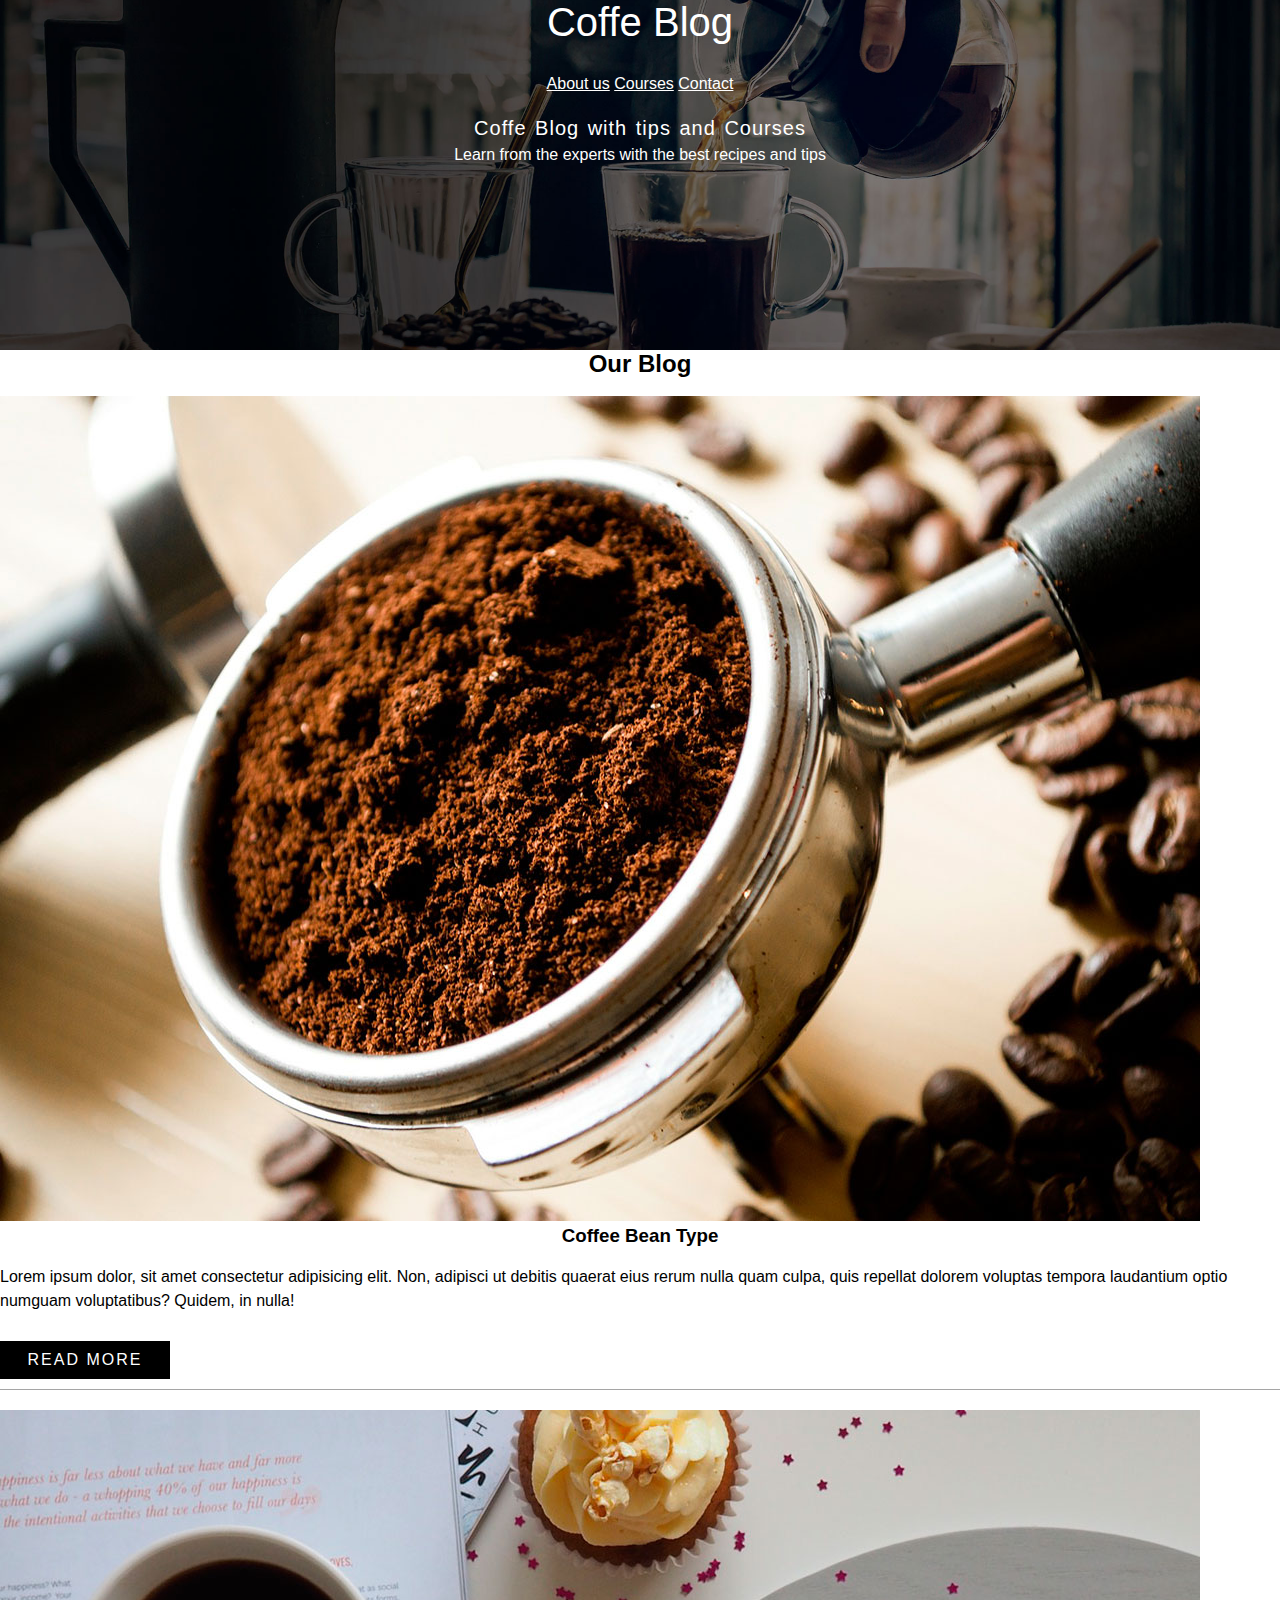
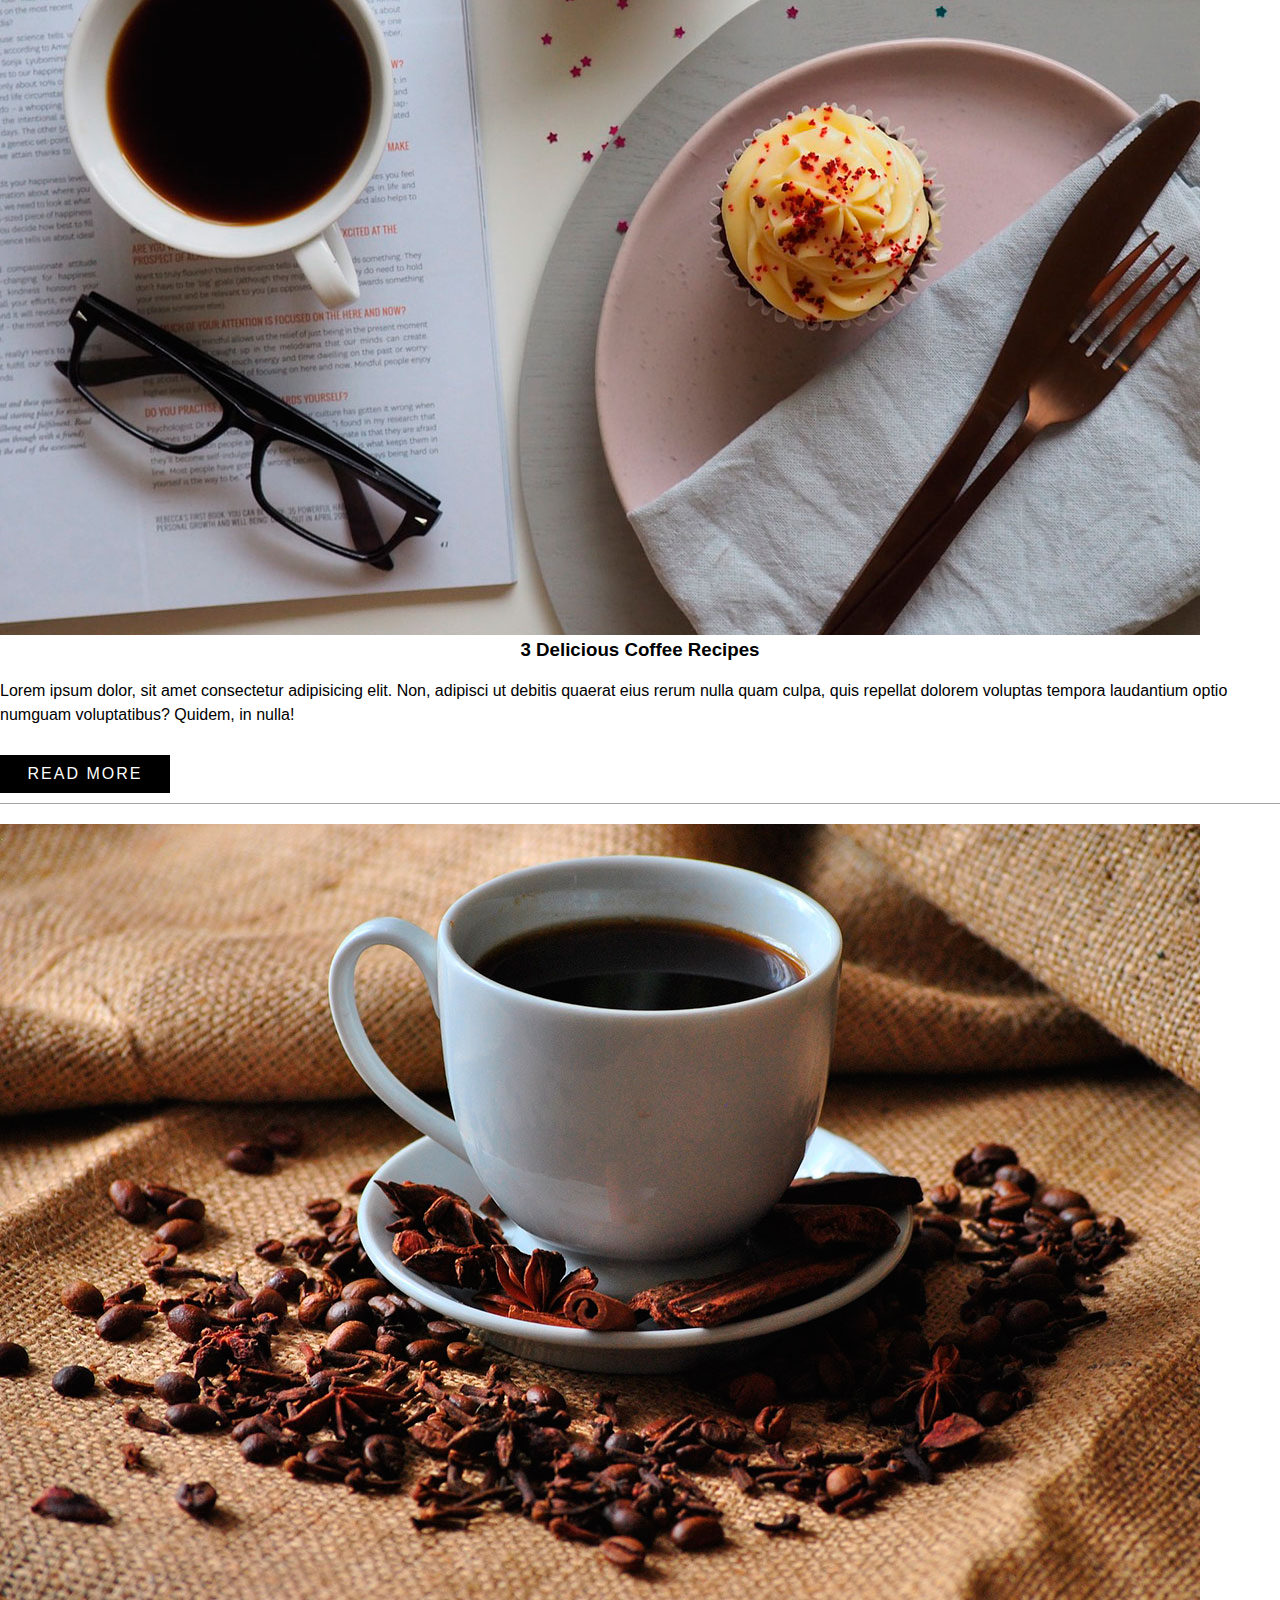
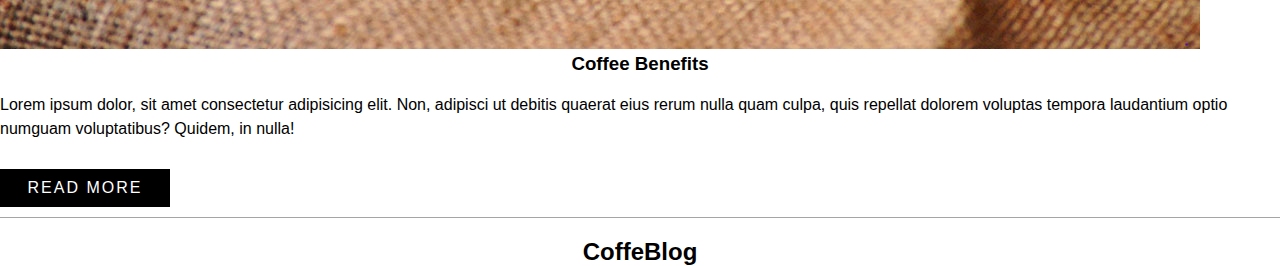
==== Class_2-Assigment_2/index.html @ 21c85df0 "Class 2" ====
<!DOCTYPE html>
<html lang="en">
    <head>
        <title>Full Stack Develoment Imersive</title>
        <meta charset="UTF-8">
        <meta name="viewport" content="width=device-width, initial-scale=1">
        <link href="style/style.css" rel="stylesheet">

    </head>
    <body>  
        <header class="site-init">
            <h1><span class="title">Coffe</span> Blog </h1>
            <nav class="menu">
                <a href="#">About us</a>
                <a href="#">Courses</a>
                <a href="#">Contact</a>
            </nav>
            <p class="title subtitle"> Coffe Blog with tips and Courses </p>
            <p>Learn from the experts with the best recipes and tips</p>
        </header>
        <main class"container"">
            <h2><span class="title">Our Blog<span></h2>
            <br>

            <div class="blog">
                <img src="./img/blog1.jpg" alt="">

                <h3>Coffee Bean Type</h3>
                <br>

                <p>Lorem ipsum dolor, sit amet consectetur adipisicing elit. Non, adipisci ut debitis quaerat eius rerum nulla quam culpa, quis repellat dolorem voluptas tempora laudantium optio numguam voluptatibus? Quidem, in nulla!</p>    
                <br>
                <a class="btn">Read More</a>
            </div>
            
            <div class="blog">
                <img src="./img/blog2.jpg" alt="">
                <h3><b>3 Delicious Coffee Recipes</b></h3>
                <br>

                <p>Lorem ipsum dolor, sit amet consectetur adipisicing elit. Non, adipisci ut debitis quaerat eius rerum nulla quam culpa, quis repellat dolorem voluptas tempora laudantium optio numguam voluptatibus? Quidem, in nulla!</p>    
                <br>
                <a class="btn">Read More</a>

            </div>

            <div class="blog">
                <img src="./img/blog3.jpg" alt="">
                <h3><b>Coffee Benefits</b></h3>
                <br>

                <p>Lorem ipsum dolor, sit amet consectetur adipisicing elit. Non, adipisci ut debitis quaerat eius rerum nulla quam culpa, quis repellat dolorem voluptas tempora laudantium optio numguam voluptatibus? Quidem, in nulla!</p>    
                <br>
                <a class="btn">Read More</a>

            </div>
        </main>
        <footer>
            <h2>CoffeBlog</h2>
        </footer>
    </body>
</html>
---- Class_2-Assigment_2/style/style.css ----
/* global */
*{
    margin: 0;
    padding: 0;
    font-family: ;
}

body {
    font-family: Arial, Helvetica, sans-serif;
}

img{
    max-width: 100%;
}

h1,h2,h3 {
    text-align: center;
}


p{
    line-height: 1.5;
}
/* utilities */
.title{
    font-size: 700;
}

.container{
    width: 70%;
    margin-left: auto;
    margin-right: auto;
}

.btn{
    display: block;
    background-color: black;
    width: 150px;
    color: white;
    border: none;
    padding: 10px;
    text-transform: uppercase;
    text-align: center;
    letter-spacing: 2px;
    margin-top: 10px;
    margin-bottom: 10px;
}
/* header */
.site-init{
    background-image:url(../img/banner.jpg);
    background-position: center center;
    background-size: cover;
    height: 350px;
}

.site-init h1{
    font-size: 40px;
    color: white;
    font-weight: 400;
}

.site-init h2{
    color: white;
}

.site-init p{
    color: white;
    text-align: center;
}

p.subtitle{
    font-size: 20px;
    word-spacing: 2px;
    letter-spacing: 1px;
}

/* navigation */
.menu{
    text-align: center;
    margin-top: 30px;
    margin-bottom: 20px;
}

.menu a{
    color: white;
}

/* blog */
.blog{
    border-bottom: 1px solid rgb(165, 165, 165);
    margin-bottom: 20px;
}
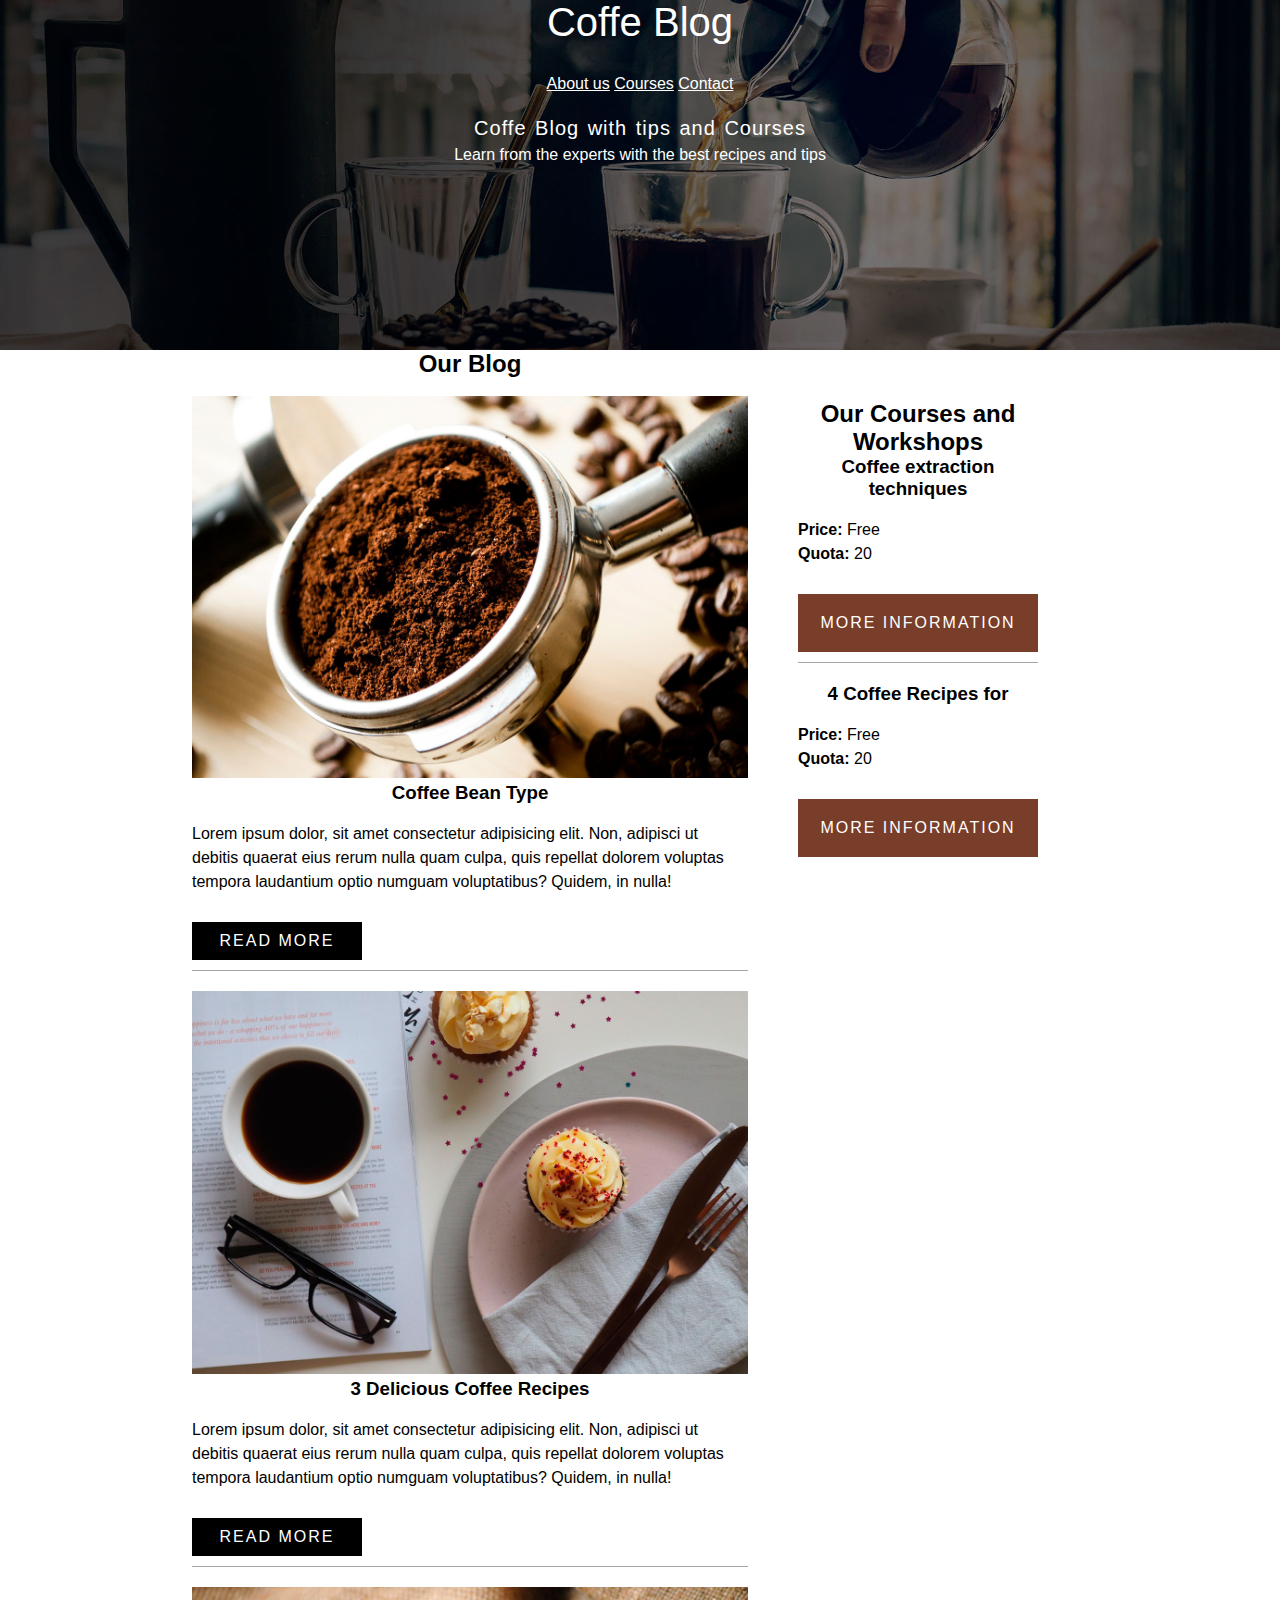
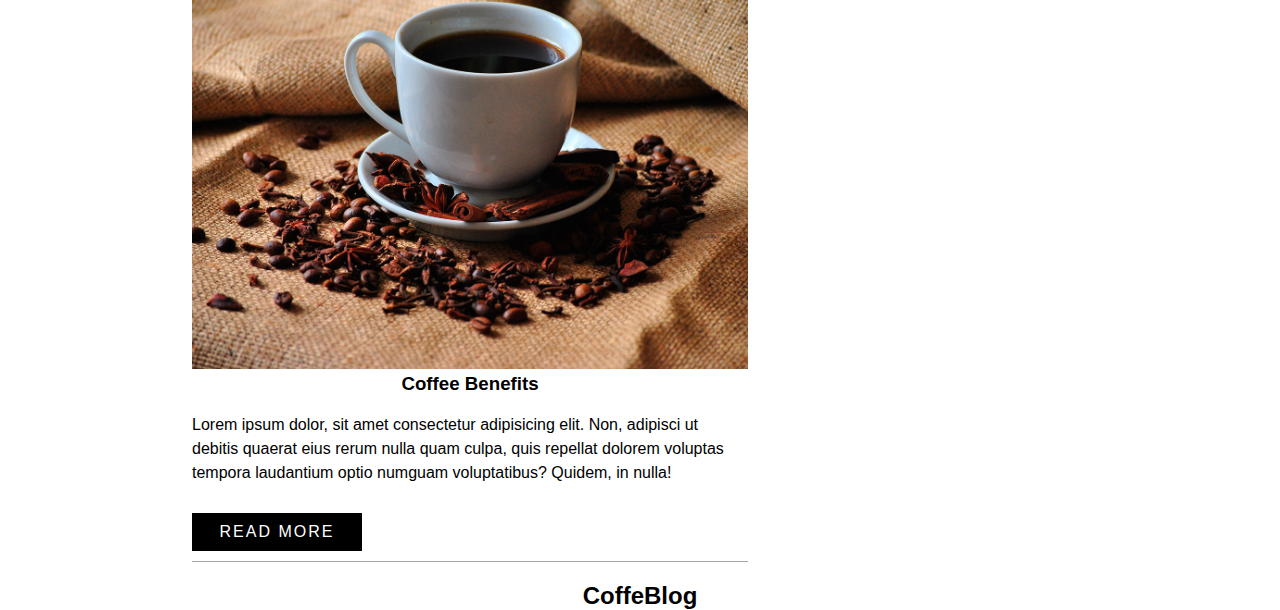
==== commit 316df376: "Assigment_2_2" ====
--- a/Class_2-Assigment_2/index.html
+++ b/Class_2-Assigment_2/index.html
@@ -18,41 +18,59 @@
             <p class="title subtitle"> Coffe Blog with tips and Courses </p>
             <p>Learn from the experts with the best recipes and tips</p>
         </header>
-        <main class"container"">
-            <h2><span class="title">Our Blog<span></h2>
-            <br>
+        <main class="container"">
+            <div class="contenedor">
+                <div clas="div-horizontal">
+                    <h2><span class="title">Our Blog<span></h2>
+                    <br>
 
-            <div class="blog">
-                <img src="./img/blog1.jpg" alt="">
+                    <div class="blog">
+                        <img src="./img/blog1.jpg" alt="">
+                        <h3>Coffee Bean Type</h3>
+                        <br>
+                        <p>Lorem ipsum dolor, sit amet consectetur adipisicing elit. Non, adipisci ut debitis quaerat eius rerum nulla quam culpa, quis repellat dolorem voluptas tempora laudantium optio numguam voluptatibus? Quidem, in nulla!</p>    
+                        <br>
+                        <a class="btn">Read More</a>
+                    </div>
+                    
+                    <div class="blog">
+                        <img src="./img/blog2.jpg" alt="">
+                        <h3><b>3 Delicious Coffee Recipes</b></h3>
+                        <br>
+                        <p>Lorem ipsum dolor, sit amet consectetur adipisicing elit. Non, adipisci ut debitis quaerat eius rerum nulla quam culpa, quis repellat dolorem voluptas tempora laudantium optio numguam voluptatibus? Quidem, in nulla!</p>    
+                        <br>
+                        <a class="btn">Read More</a>
+                    </div>
 
-                <h3>Coffee Bean Type</h3>
-                <br>
+                    <div class="blog">
+                        <img src="./img/blog3.jpg" alt="">
+                        <h3><b>Coffee Benefits</b></h3>
+                        <br>
+                        <p>Lorem ipsum dolor, sit amet consectetur adipisicing elit. Non, adipisci ut debitis quaerat eius rerum nulla quam culpa, quis repellat dolorem voluptas tempora laudantium optio numguam voluptatibus? Quidem, in nulla!</p>    
+                        <br>
+                        <a class="btn">Read More</a>
+                    </div>
+                </div>
+                <div class="div-horizontal">               
+                    <h2><span class="title">Our Courses and Workshops<span></h2>
+                    <div class="blog">
+                        <h3><b>Coffee extraction techniques</b></h3>
+                        <br>
+                        <p><b>Price:</b> Free</p>    
+                        <p><b>Quota:</b> 20</p>    
+                        <br>
+                        <a class="btn2">More Information</a>
+                    </div>
 
-                <p>Lorem ipsum dolor, sit amet consectetur adipisicing elit. Non, adipisci ut debitis quaerat eius rerum nulla quam culpa, quis repellat dolorem voluptas tempora laudantium optio numguam voluptatibus? Quidem, in nulla!</p>    
-                <br>
-                <a class="btn">Read More</a>
-            </div>
-            
-            <div class="blog">
-                <img src="./img/blog2.jpg" alt="">
-                <h3><b>3 Delicious Coffee Recipes</b></h3>
-                <br>
-
-                <p>Lorem ipsum dolor, sit amet consectetur adipisicing elit. Non, adipisci ut debitis quaerat eius rerum nulla quam culpa, quis repellat dolorem voluptas tempora laudantium optio numguam voluptatibus? Quidem, in nulla!</p>    
-                <br>
-                <a class="btn">Read More</a>
-
-            </div>
-
-            <div class="blog">
-                <img src="./img/blog3.jpg" alt="">
-                <h3><b>Coffee Benefits</b></h3>
-                <br>
-
-                <p>Lorem ipsum dolor, sit amet consectetur adipisicing elit. Non, adipisci ut debitis quaerat eius rerum nulla quam culpa, quis repellat dolorem voluptas tempora laudantium optio numguam voluptatibus? Quidem, in nulla!</p>    
-                <br>
-                <a class="btn">Read More</a>
-
+                    <div>
+                        <h3><b>4 Coffee Recipes for</b></h3>
+                        <br>
+                        <p><b>Price:</b> Free</p>    
+                        <p><b>Quota:</b> 20</p>    
+                        <br>
+                        <a class="btn2">More Information</a>
+                    </div>
+                </div>
             </div>
         </main>
         <footer>
--- a/Class_2-Assigment_2/style/style.css
+++ b/Class_2-Assigment_2/style/style.css
@@ -2,7 +2,6 @@
 *{
     margin: 0;
     padding: 0;
-    font-family: ;
 }
 
 body {
@@ -45,10 +44,26 @@
     margin-top: 10px;
     margin-bottom: 10px;
 }
+
+.btn2{
+    display: block;
+    background-color: rgb(120, 62, 42);
+    width: 200px;
+    color: white;
+    border: none;
+    padding: 20px;
+    text-transform: uppercase;
+    text-align: center;
+    letter-spacing: 2px;
+    margin-top: 10px;
+    margin-bottom: 10px;
+}
 /* header */
 .site-init{
     background-image:url(../img/banner.jpg);
     background-position: center center;
+    text-align: center;
+    margin: 0;
     background-size: cover;
     height: 350px;
 }
@@ -89,4 +104,13 @@
 .blog{
     border-bottom: 1px solid rgb(165, 165, 165);
     margin-bottom: 20px;
+}
+
+.contenedor {
+    display: flex;
+}
+
+.div-horizontal {
+    flex: 5; /* Opcionalmente, establece un valor para ajustar el tamaño de cada div */
+    padding: 50px;
 }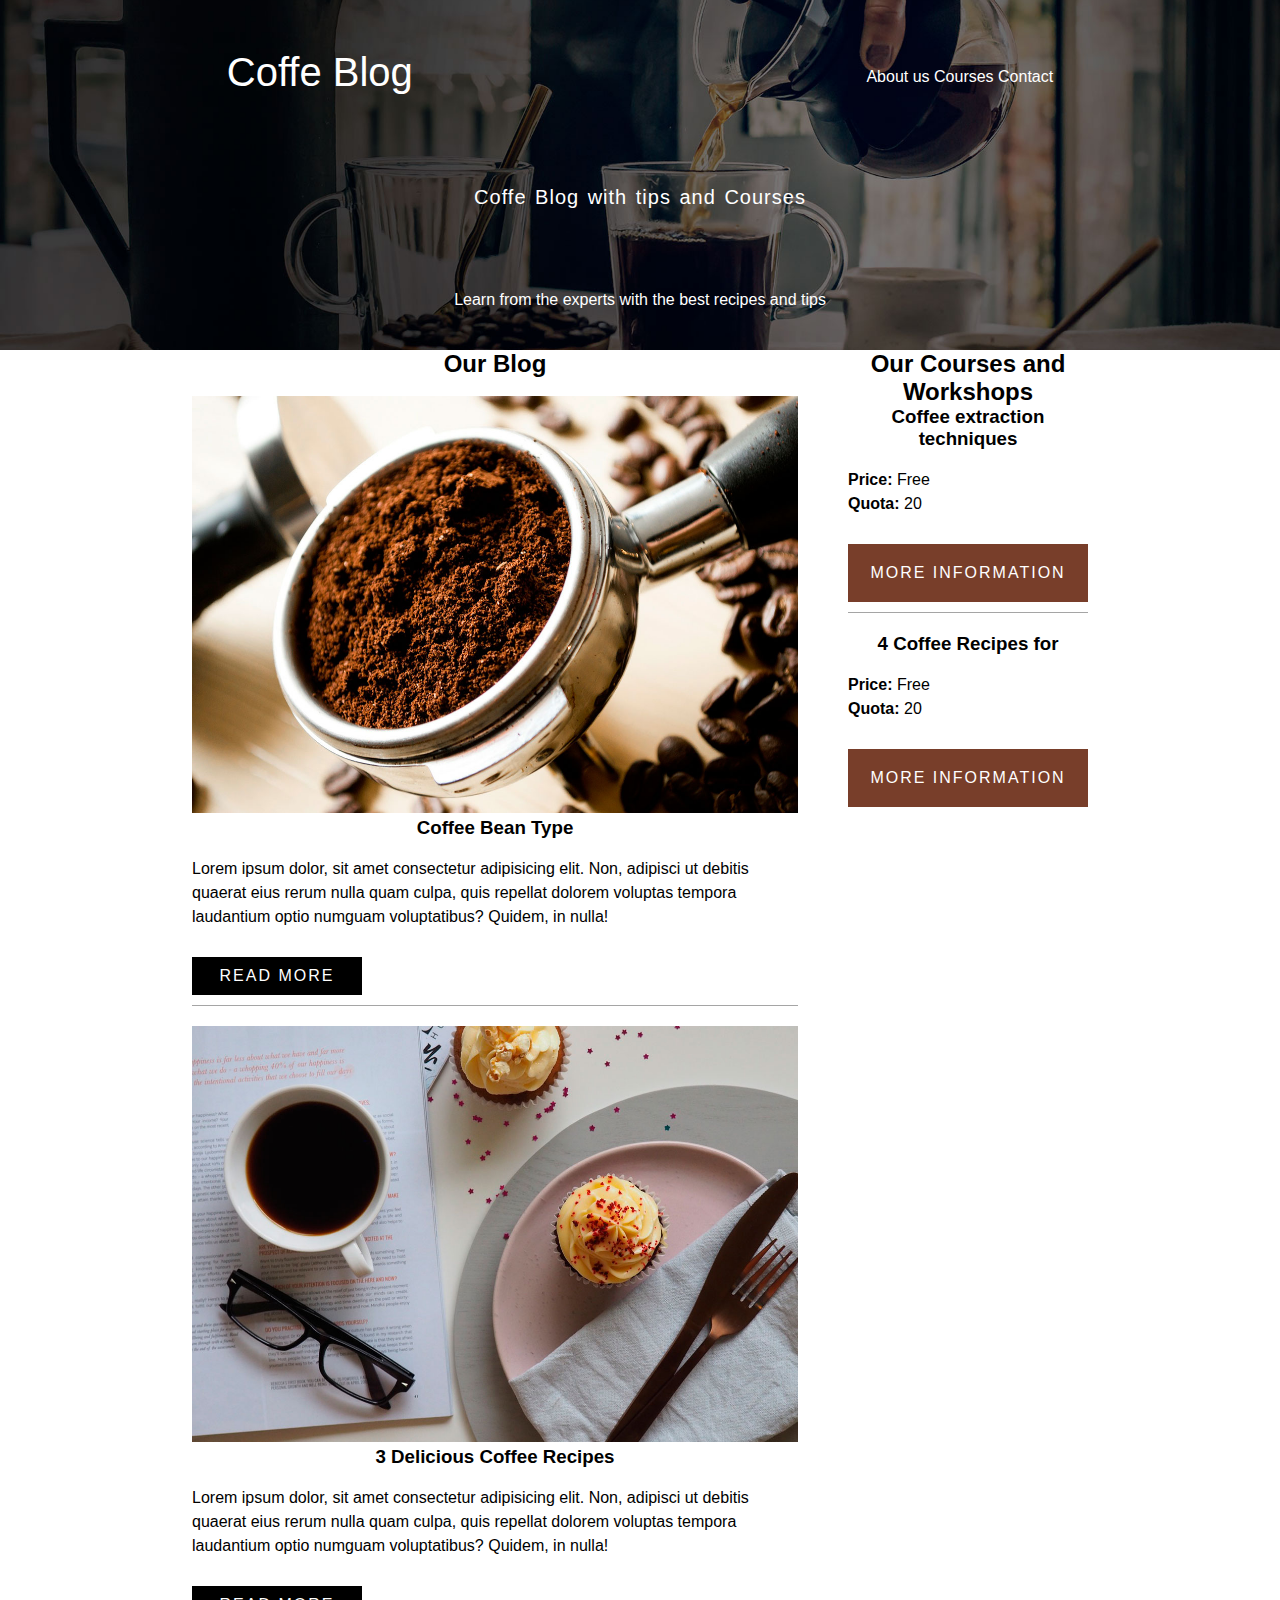
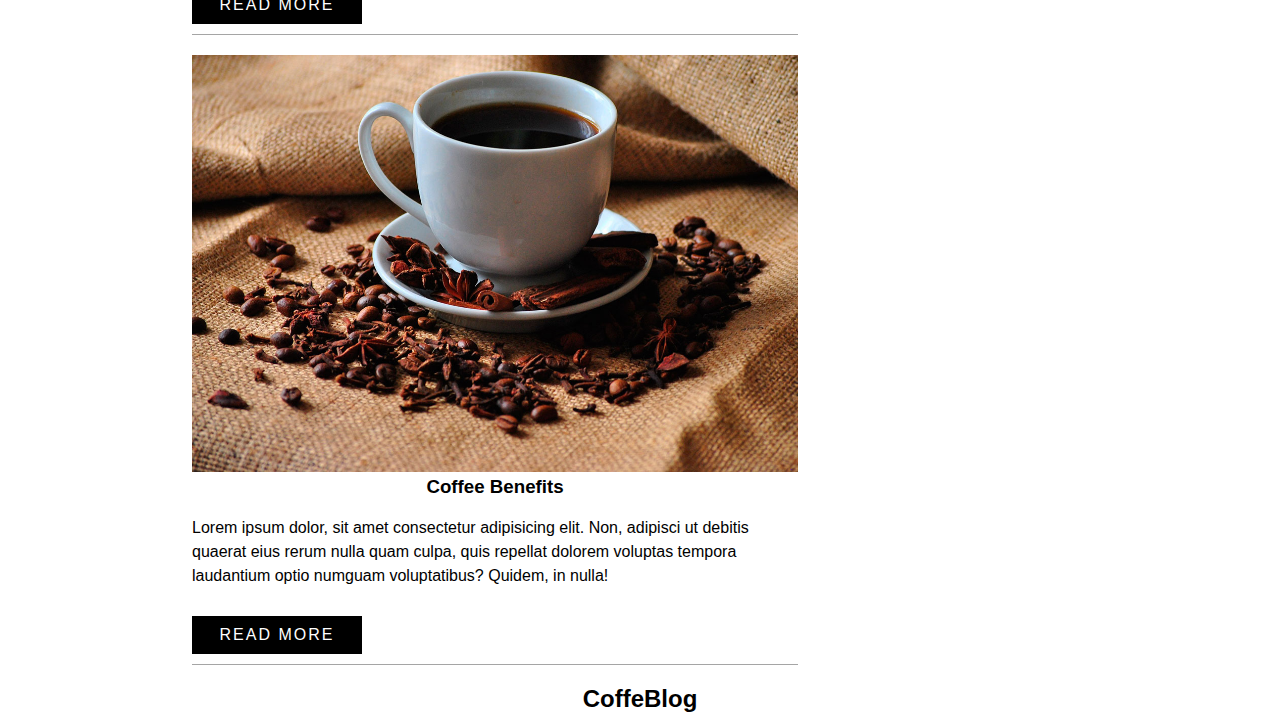
==== commit 29feaf5c: "Assigment-2" ====
--- a/Class_2-Assigment_2/index.html
+++ b/Class_2-Assigment_2/index.html
@@ -5,25 +5,26 @@
         <meta charset="UTF-8">
         <meta name="viewport" content="width=device-width, initial-scale=1">
         <link href="style/style.css" rel="stylesheet">
-
     </head>
     <body>  
         <header class="site-init">
-            <h1><span class="title">Coffe</span> Blog </h1>
-            <nav class="menu">
-                <a href="#">About us</a>
-                <a href="#">Courses</a>
-                <a href="#">Contact</a>
-            </nav>
+            <div class="flex-container">
+                <h1><span class="title">Coffe</span> Blog </h1>
+                <nav class="menu">
+                    <a href="./about.html">About us</a>
+                    <a href="./courses.html">Courses</a>
+                    <a href="./contact.html">Contact</a>
+                </nav>
+            </div>
+
             <p class="title subtitle"> Coffe Blog with tips and Courses </p>
             <p>Learn from the experts with the best recipes and tips</p>
         </header>
-        <main class="container"">
+        <main class="container">
             <div class="contenedor">
                 <div clas="div-horizontal">
                     <h2><span class="title">Our Blog<span></h2>
                     <br>
-
                     <div class="blog">
                         <img src="./img/blog1.jpg" alt="">
                         <h3>Coffee Bean Type</h3>
--- a/Class_2-Assigment_2/style/style.css
+++ b/Class_2-Assigment_2/style/style.css
@@ -60,6 +60,9 @@
 }
 /* header */
 .site-init{
+    display: flex;
+    flex-direction: column;
+    justify-content: space-around;
     background-image:url(../img/banner.jpg);
     background-position: center center;
     text-align: center;
@@ -98,7 +101,13 @@
 
 .menu a{
     color: white;
+    text-decoration: none;
 }
+
+a:hover, a:visited, a:link, a:active{
+    text-decoration: none !important;
+    -webkit-box-shadow: none !important;
+    box-shadow: none !important;}
 
 /* blog */
 .blog{
@@ -111,6 +120,13 @@
 }
 
 .div-horizontal {
-    flex: 5; /* Opcionalmente, establece un valor para ajustar el tamaño de cada div */
-    padding: 50px;
-}+    flex: 1; /* Opcionalmente, establece un valor para ajustar el tamaño de cada div */
+    margin-left: 50px;
+}
+
+.flex-container{
+    display: flex;
+    align-items: center;
+    text-align: center;
+    justify-content:space-around;
+}
